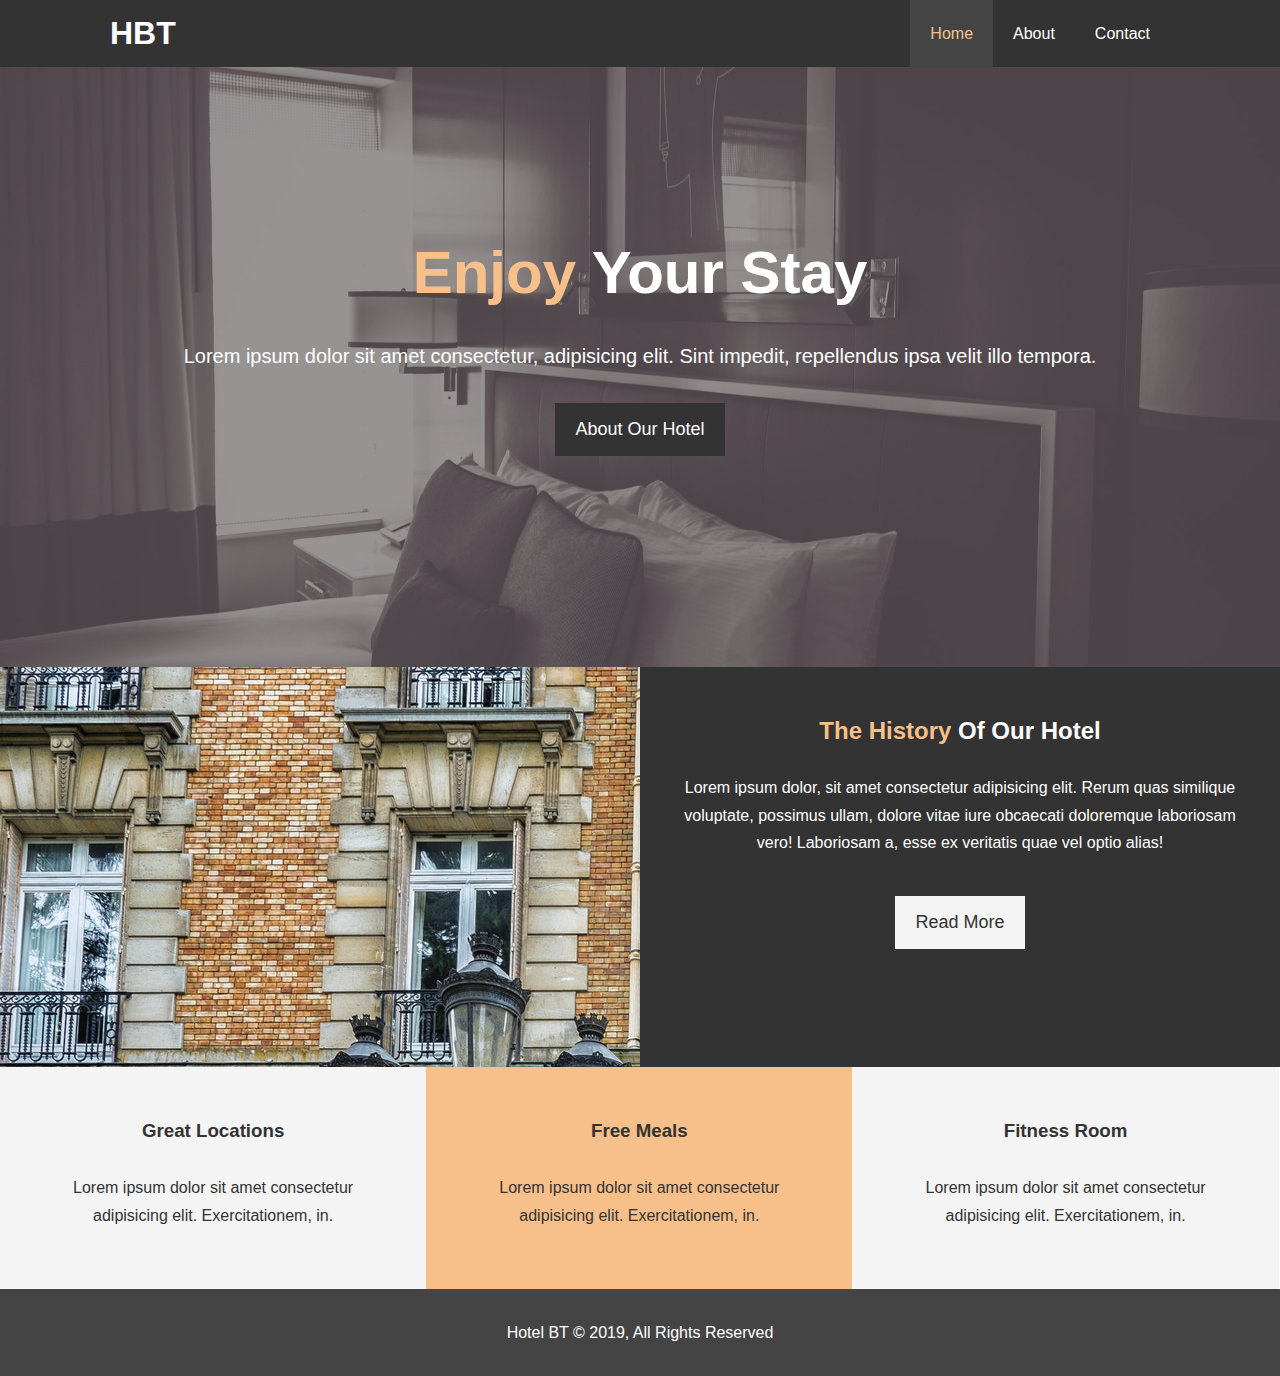
==== index.html @ 132c6f40 "new project" ====
<!DOCTYPE html>
<html lang="en">
<head>
  <meta charset="UTF-8">
  <meta http-equiv="X-UA-Compatible" content="IE=edge">
  <meta name="viewport" content="width=device-width, initial-scale=1.0">
  <link rel="stylesheet" href="https://use.fontawesome.com/releases/v5.6.1/css/all.css" integrity="sha384-gfdkjb5BdAXd+lj+gudLWI+BXq4IuLW5IT+brZEZsLFm++aCMlF1V92rMkPaX4PP" crossorigin="anonymous">

  <link rel="stylesheet" type="text/css" href="/css/styel.css">
  <title>Hotel BT | Welcome </title>
</head>
<body>
  <header>
    <nav id="navbar">
      <div class="container">
        <h1><a class="logo" href="index2.html">HBT</a></h1>
        <ul>
          <li><a class="current" href="./index2.html">Home</a></li>
          <li><a href="./about.html">About</a></li>
          <li><a href="./contact.html">Contact</a></li>
        </ul>
      </div>
    </nav>
    <div id="showcase">
      <div class="container">
        <div class="showcase-content">
          <h1><span class="text-primary">Enjoy</span> Your Stay</h1>
          <p class="lead">Lorem ipsum dolor sit amet consectetur, adipisicing elit. Sint impedit, repellendus ipsa velit illo tempora.</p>
          <a class="btn" href="about.html">About Our Hotel</a>
        </div>
      </div>
    </div>
  </header>
  <section id="home-info" class="bg-dark">
    <div class="info-img"></div>
    <div class="info-content">
      <h2><span class="text-primary">
        The History</span> Of Our Hotel</h2>
        <p>
          Lorem ipsum dolor, sit amet consectetur adipisicing elit.
           Rerum quas similique voluptate, possimus ullam, dolore vitae
          iure obcaecati doloremque laboriosam vero! Laboriosam a,
          esse ex veritatis quae vel optio alias!
        </p>
        <a class="btn btn-light" href="about.html">Read More</a>
    </div>
  </section>

  <section id="features">
    <div class="box bg-light">
      <i class="fas fa-hotel fa-3x"></i>
      <h3>Great Locations</h3>
      <p>Lorem ipsum dolor sit amet consectetur adipisicing elit.
         Exercitationem, in.</p>
    </div>
    <div class="box bg-primary">
      <i class="fas fa-utensils fa-3x"></i>
      <h3>Free Meals</h3>
      <p>Lorem ipsum dolor sit amet consectetur adipisicing elit.
         Exercitationem, in.</p>
    </div>
    <div class="box bg-light">
      <i class="fas fa-dumbbell fa-3x"></i>
      <h3>Fitness Room</h3>
      <p>Lorem ipsum dolor sit amet consectetur adipisicing elit.
         Exercitationem, in.</p>
    </div>
  </section>

  <div class="clr"></div>

  <footer id="main-footer">
    <p>Hotel BT &copy; 2019, All Rights Reserved</p>
  </footer>
</body>
</html>
---- css/styel.css ----
* {
  margin: 0;
  padding: 0;
  box-sizing: border-box;
}

html,body {
  font-family: 'Segoe UI', Tahoma, Geneva, Verdana, sans-serif;
  line-height: 1.7em;
}

a {
  color: #333;
  text-decoration: none;
}

h1, h2, h3 {
  padding-bottom: 20px;
}

p {
  margin: 10px 0;
}

.container {
  margin: auto;
  max-width: 1100px;
  overflow: auto;
  padding: 0 20px;
}

.text-primary {
  color: #f7c08a;
}

.lead {
  font-size: 20px;
}

.btn {
  display: inline-block;
  font-size: 18px;
  color: #fff;
  background: #333;
  padding: 13px 20px;
  border: none;
  cursor: pointer;
}

.btn:hover {
  background: #f7c08a;
  color: #333;
}

.btn-light {
  background: #f4f4f4;
  color: #333;
}

.bg-dark {
  background: #333;
  color: #fff;
}
.bg-light {
  background: #f4f4f4;
  color: #333;
}
.bg-primary {
  color: #333;
  background: #f7c08a;
}

.clr {
  clear: both;
}

.l-heading {
  font-size: 40px;
}

/* padding */
.py-1 {padding: 10px 0;}
.py-2 {padding: 20px 0;}
.py-3 {padding: 30px 0;}

#navbar {
  background-color: #333;
  color: #fff;
  overflow: auto;
}

#navbar a {
  color: #fff;
}

#navbar h1 {
  float: left;
  padding-top: 20px;
}

#navbar ul {
  list-style: none;
  float: right;
}

#navbar ul li {
  float:left;
}

#navbar ul li a{
  display: block;
  padding: 20px;
  text-align: center;
}

#navbar ul li a:hover, 
#navbar ul li a.current {
  background-color: #444;
  color: #f7c08a;
}

/* showcase */

#showcase {
  background: url("../img/showcase.jpg") no-repeat center center/cover;
  height: 600px;
}

#showcase .showcase-content {
  color: #fff;
  text-align: center;
  padding-top: 170px;
}

#showcase .showcase-content h1 {
  font-size: 60px;
  line-height: 1.2em;
}

#showcase .showcase-content p {
  padding-bottom: 20px;
  line-height: 1.7em;
}


/* home-info */

#home-info {
  height: 400px;
  
}

#home-info .info-img {
  float: left;
  width: 50%;
  background: url("../img/photo-1.jpg") no-repeat;
  min-height: 100%;
}

#home-info .info-content {
  float: right;
  width: 50%;
  height: 100%;
  text-align: center;
  padding: 50px 30px;
  overflow: hidden;
}

#home-info .info-content p {
  padding-bottom: 30px;
}

/* features */
.box {
  float: left;
  width: 33.3%;
  padding: 50px;
  text-align: center;
}

.box i {
  margin-bottom: 10px;
}

/* about info */
#about-info .info-right{
  float: right;
  width: 50%;
  min-height: 100%;
}

#about-info .info-right img {
  display: block;
  margin: auto;
  width: 70%;
  border-radius: 50%;
}

#about-info .info-left {
  float: left;
  width: 50%;
  min-height: 100%;
}

/* testimonails */
#testimonials {
  height: 600px;
  background: url("../img/test-bg.jpg") no-repeat center center/cover;
  padding-top: 100px;
}

#testimonials h2 {
  color: #fff;
  text-align: center;
  padding-bottom: 40px;
}

#testimonials .testimonial {
  padding: 20px;
  margin-bottom: 40px;
  border-radius: 5px;
  opacity: 0.8;
}

#testimonials .testimonial img {
  width: 100px;
  float: left;
  margin-right: 20px;
  border-radius: 50%;
}

/* contact form */

#contact-form .form-group {
  margin-bottom: 20px;

}

#contact-form label {
  display: block;
  margin: 5px;
}

#contact-form input,
#contact-form textarea {
  width: 100%;
  padding: 10px;
  border: 1px solid #ddd;
}

#contact-form textarea {
  height: 200px;
}

#contact-form input:focus,
#contact-form textarea:focus {
  outline: none;
  border-color: #f7c08a;
}

/* footer */

#main-footer {
  background: #444;
  color: #fff;
  padding: 20px;
  text-align: center;
  
}
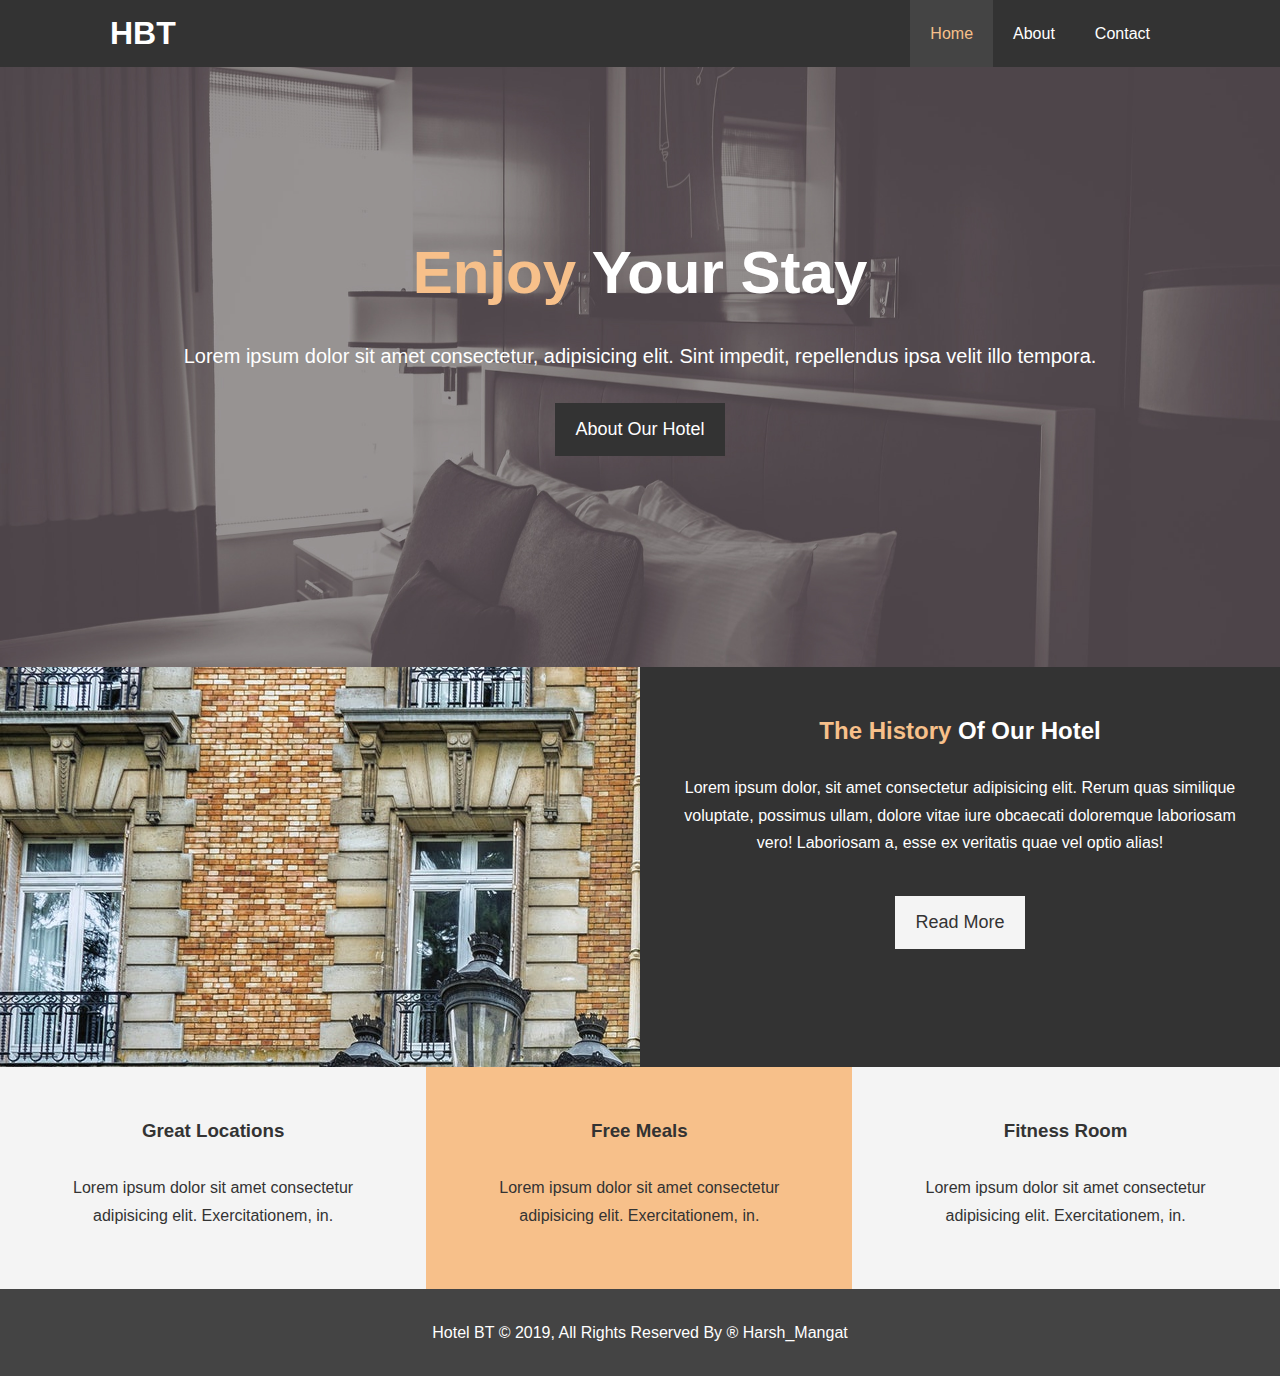
==== commit 6bb386ea: "initial changes" ====
--- a/index.html
+++ b/index.html
@@ -70,7 +70,7 @@
   <div class="clr"></div>
 
   <footer id="main-footer">
-    <p>Hotel BT &copy; 2019, All Rights Reserved</p>
+    <p>Hotel BT &copy; 2019, All Rights Reserved By &reg; Harsh_Mangat</p>
   </footer>
 </body>
 </html>